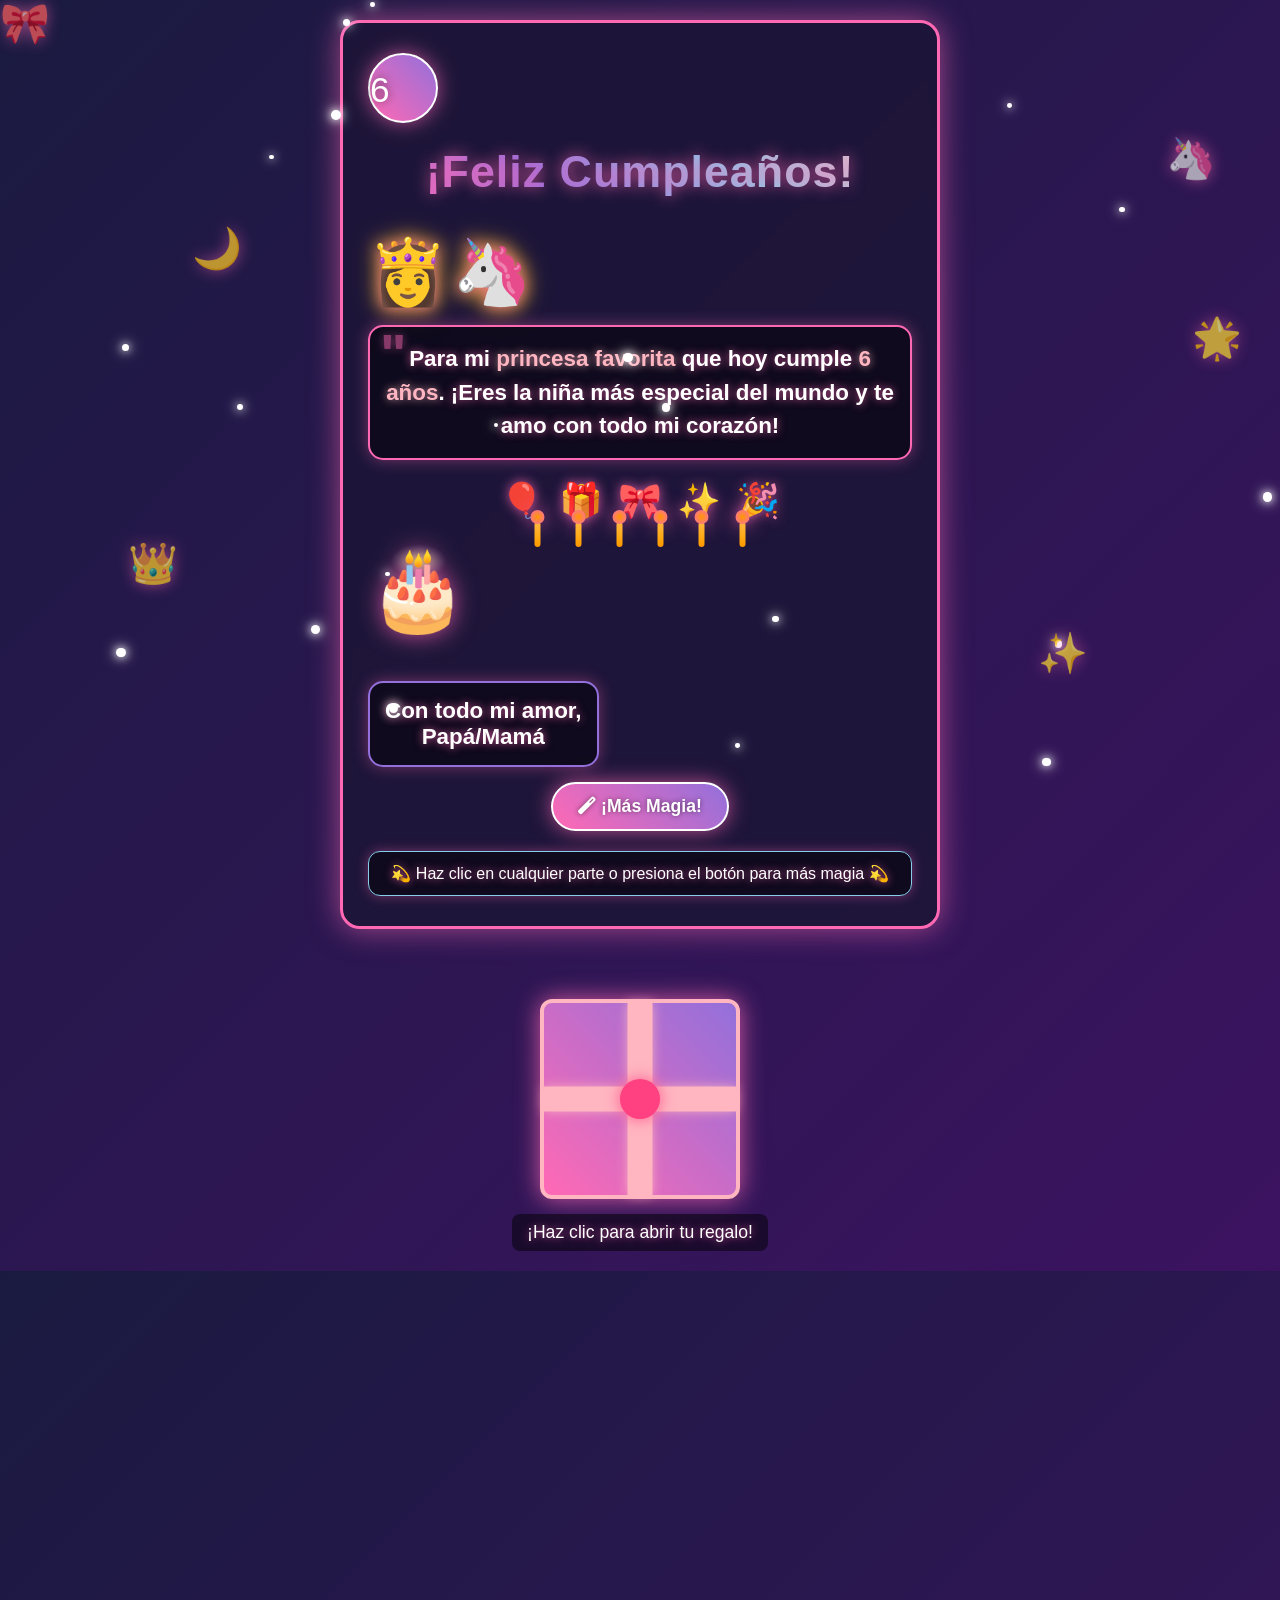
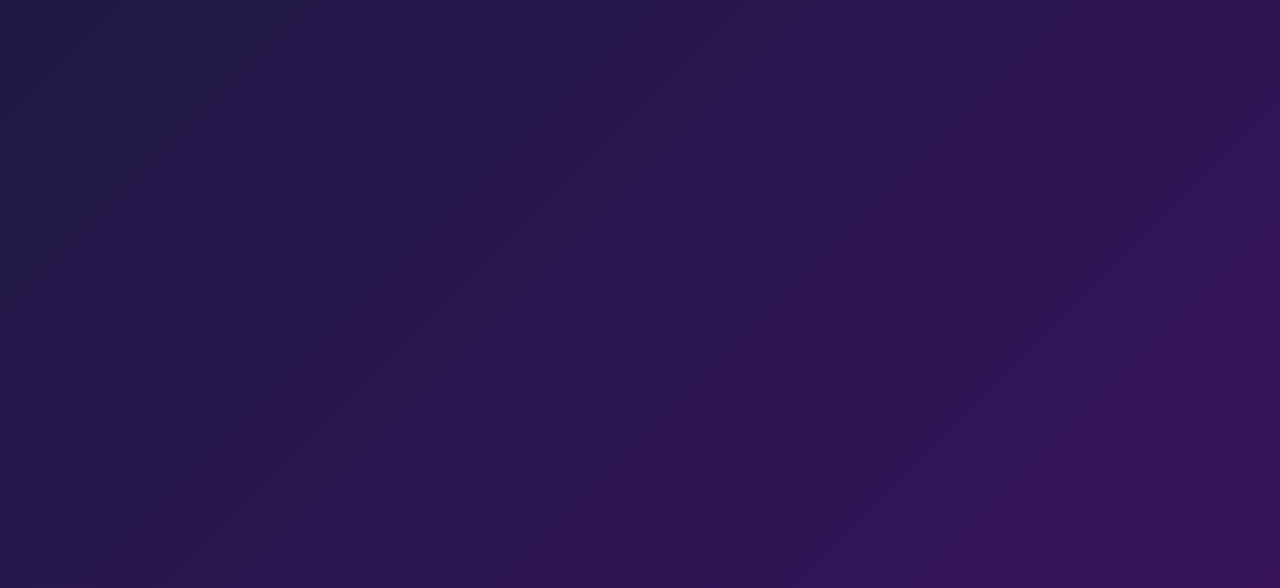
==== cumpleaños.html @ 16a11c1c "Add files via upload" ====
<!DOCTYPE html>
<html lang="es">
<head>
    <meta charset="UTF-8">
    <meta name="viewport" content="width=device-width, initial-scale=1.0">
    <title>¡Feliz 6to Cumpleaños Princesa!</title>
    <link rel="stylesheet" href="https://cdnjs.cloudflare.com/ajax/libs/font-awesome/6.4.0/css/all.min.css">
    <style>
        * {
            margin: 0;
            padding: 0;
            box-sizing: border-box;
        }
        
        html, body {
            font-family: 'Comic Sans MS', cursive, sans-serif;
            background: linear-gradient(135deg, #1a1a40 0%, #3c1361 100%);
            min-height: 100vh;
            overflow-x: hidden;
            color: white;
            scroll-behavior: smooth;
        }
        
        .container {
            max-width: 800px;
            width: 100%;
            margin: 0 auto;
            padding: 20px;
            display: flex;
            flex-direction: column;
            align-items: center;
            gap: 30px;
        }
        
        /* Fondo estrellado */
        .stars {
            position: fixed;
            top: 0;
            left: 0;
            width: 100%;
            height: 100%;
            z-index: -1;
        }
        
        .star {
            position: absolute;
            background-color: white;
            border-radius: 50%;
            animation: twinkle linear infinite;
        }
        
        @keyframes twinkle {
            0%, 100% { opacity: 0.2; }
            50% { opacity: 1; }
        }
        
        .magic-card {
            background: rgba(29, 22, 56, 0.9);
            border-radius: 20px;
            padding: 30px 25px;
            box-shadow: 0 0 30px rgba(255, 105, 180, 0.6);
            position: relative;
            overflow: hidden;
            border: 3px solid #ff69b4;
            animation: fadeIn 1.5s ease-out, glow 3s infinite alternate;
            backdrop-filter: blur(5px);
            width: 100%;
            max-width: 600px;
        }
        
        h1 {
            font-size: 2.8rem;
            margin-bottom: 15px;
            text-shadow: 0 0 15px rgba(255, 105, 180, 0.8);
            animation: bounce 2s infinite;
            background: linear-gradient(45deg, #ff69b4, #9370db, #87ceeb, #ffb6c1);
            -webkit-background-clip: text;
            -webkit-text-fill-color: transparent;
            font-weight: bold;
            letter-spacing: 1px;
            padding: 8px;
            background-color: rgba(0, 0, 0, 0.4);
            border-radius: 12px;
            text-align: center;
        }
        
        .age-badge {
            display: inline-block;
            background: linear-gradient(45deg, #ff69b4, #9370db);
            color: white;
            font-size: 2.2rem;
            width: 70px;
            height: 70px;
            border-radius: 50%;
            line-height: 70px;
            margin: 0 auto 15px;
            animation: pulse 2s infinite;
            box-shadow: 0 0 20px rgba(255, 105, 180, 0.7);
            border: 2px solid white;
            text-shadow: 0 0 8px rgba(0, 0, 0, 0.5);
        }
        
        .message {
            font-size: 1.4rem;
            color: white;
            margin-bottom: 20px;
            line-height: 1.5;
            background: rgba(0, 0, 0, 0.5);
            padding: 15px;
            border-radius: 15px;
            position: relative;
            box-shadow: 0 0 15px rgba(255, 105, 180, 0.4);
            text-shadow: 0 0 8px rgba(255, 105, 180, 0.8);
            border: 2px solid #ff69b4;
            font-weight: bold;
            text-align: center;
        }
        
        .message::before {
            content: '"';
            font-size: 3.5rem;
            color: #ff69b4;
            position: absolute;
            top: -15px;
            left: 10px;
            opacity: 0.5;
            text-shadow: 0 0 8px rgba(255, 105, 180, 0.8);
        }
        
        .highlight {
            color: #ffb6c1;
            font-weight: bold;
            text-shadow: 0 0 8px rgba(255, 182, 193, 0.8);
        }
        
        .character {
            font-size: 4rem;
            margin: 15px 0;
            animation: float 6s ease-in-out infinite;
            display: inline-block;
            text-shadow: 0 0 15px rgba(255, 105, 180, 0.8);
            filter: drop-shadow(0 0 10px rgba(255, 215, 0, 0.8));
        }
        
        .decorations {
            display: flex;
            justify-content: center;
            flex-wrap: wrap;
            gap: 15px;
            margin: 20px 0;
        }
        
        .decoration {
            font-size: 2.2rem;
            animation: wiggle 3s infinite;
            text-shadow: 0 0 12px rgba(255, 105, 180, 0.8);
        }
        
        .decoration:nth-child(1) { animation-delay: 0s; color: #ff69b4; }
        .decoration:nth-child(2) { animation-delay: 0.5s; color: #9370db; }
        .decoration:nth-child(3) { animation-delay: 1s; color: #87ceeb; }
        .decoration:nth-child(4) { animation-delay: 1.5s; color: #ffb6c1; }
        .decoration:nth-child(5) { animation-delay: 2s; color: #ff69b4; }
        
        .cake-container {
            position: relative;
            margin: 20px 0;
        }
        
        .cake {
            font-size: 5rem;
            animation: wiggle 3s infinite, glow 2s infinite alternate;
            filter: drop-shadow(0 0 12px rgba(255, 105, 180, 0.8));
        }
        
        .candles {
            position: absolute;
            top: -20px;
            left: 50%;
            transform: translateX(-50%);
            display: flex;
            gap: 35px;
        }
        
        .candle {
            width: 6px;
            height: 25px;
            background: linear-gradient(to bottom, #ffca28, #ff9800);
            border-radius: 3px;
            position: relative;
        }
        
        .candle::after {
            content: '';
            position: absolute;
            top: -12px;
            left: 50%;
            transform: translateX(-50%);
            width: 14px;
            height: 14px;
            background: radial-gradient(#ff9800, #ff69b4);
            border-radius: 50%;
            animation: flicker 1.5s infinite alternate;
            box-shadow: 0 0 20px #ff69b4;
        }
        
        .from {
            margin-top: 25px;
            font-size: 1.4rem;
            color: white;
            background: rgba(0, 0, 0, 0.5);
            padding: 15px;
            border-radius: 15px;
            display: inline-block;
            box-shadow: 0 0 15px rgba(255, 105, 180, 0.4);
            text-shadow: 0 0 8px rgba(255, 105, 180, 0.8);
            border: 2px solid #9370db;
            animation: fadeIn 2s ease-out;
            font-weight: bold;
            text-align: center;
        }
        
        .instructions {
            margin-top: 20px;
            padding: 12px;
            background: rgba(0, 0, 0, 0.5);
            border-radius: 12px;
            font-size: 1rem;
            color: white;
            box-shadow: 0 0 12px rgba(255, 105, 180, 0.4);
            text-shadow: 0 0 8px rgba(255, 105, 180, 0.8);
            border: 1px solid #87ceeb;
            text-align: center;
        }
        
        .magic-button {
            margin-top: 15px;
            padding: 12px 25px;
            background: linear-gradient(45deg, #ff69b4, #9370db);
            color: white;
            border: none;
            border-radius: 40px;
            font-size: 1.1rem;
            cursor: pointer;
            box-shadow: 0 0 20px rgba(255, 105, 180, 0.7);
            transition: all 0.3s ease;
            text-shadow: 0 0 5px rgba(0, 0, 0, 0.5);
            border: 2px solid white;
            font-weight: bold;
            display: block;
            margin-left: auto;
            margin-right: auto;
        }
        
        .magic-button:hover {
            transform: translateY(-5px) scale(1.05);
            box-shadow: 0 0 25px rgba(255, 105, 180, 0.9);
        }
        
        .floating-element {
            position: absolute;
            font-size: 2.5rem;
            z-index: 1;
            opacity: 0.7;
            animation: floatAround 20s linear infinite;
            text-shadow: 0 0 15px rgba(255, 105, 180, 0.8);
        }
        
        /* Caja de regalo */
        .gift-section {
            display: flex;
            flex-direction: column;
            align-items: center;
            margin-top: 20px;
            width: 100%;
            max-width: 600px;
        }
        
        .gift-container {
            margin-top: 20px;
            perspective: 1000px;
            width: 200px;
            height: 200px;
            position: relative;
            cursor: pointer;
        }
        
        .gift-box {
            width: 100%;
            height: 100%;
            position: relative;
            transform-style: preserve-3d;
            transition: transform 1.5s;
        }
        
        .gift-box.opened {
            transform: rotateY(180deg);
        }
        
        .gift {
            width: 100%;
            height: 100%;
            background: linear-gradient(45deg, #ff69b4, #9370db);
            border-radius: 12px;
            position: absolute;
            backface-visibility: hidden;
            display: flex;
            justify-content: center;
            align-items: center;
            box-shadow: 0 0 25px rgba(255, 105, 180, 0.8);
            border: 4px solid #ffb6c1;
        }
        
        .gift::before {
            content: '';
            position: absolute;
            width: 100%;
            height: 25px;
            background: #ffb6c1;
            top: 50%;
            transform: translateY(-50%);
            box-shadow: 0 0 12px rgba(255, 182, 193, 0.8);
        }
        
        .gift::after {
            content: '';
            position: absolute;
            width: 25px;
            height: 100%;
            background: #ffb6c1;
            left: 50%;
            transform: translateX(-50%);
            box-shadow: 0 0 12px rgba(255, 182, 193, 0.8);
        }
        
        .gift-bow {
            position: absolute;
            width: 40px;
            height: 40px;
            background: #ff4081;
            border-radius: 50%;
            z-index: 2;
            box-shadow: 0 0 15px rgba(255, 64, 129, 0.8);
        }
        
        .gift-message {
            width: 100%;
            height: 100%;
            position: absolute;
            backface-visibility: hidden;
            transform: rotateY(180deg);
            background: linear-gradient(45deg, #9370db, #87ceeb);
            border-radius: 12px;
            display: flex;
            justify-content: center;
            align-items: center;
            padding: 15px;
            text-align: center;
            font-size: 1.2rem;
            color: white;
            font-weight: bold;
            text-shadow: 0 0 8px rgba(0, 0, 0, 0.5);
            box-shadow: 0 0 25px rgba(135, 206, 235, 0.8);
            border: 4px solid #ffb6c1;
        }
        
        .gift-label {
            position: relative;
            margin-top: 15px;
            color: white;
            font-size: 1.1rem;
            text-shadow: 0 0 8px rgba(255, 105, 180, 0.8);
            background: rgba(0, 0, 0, 0.5);
            padding: 8px 15px;
            border-radius: 8px;
            animation: pulse 2s infinite;
            text-align: center;
        }
        
        /* Animaciones */
        @keyframes bounce {
            0%, 100% { transform: translateY(0); }
            50% { transform: translateY(-15px); }
        }
        
        @keyframes float {
            0%, 100% { transform: translateY(0) rotate(0deg); }
            50% { transform: translateY(-20px) rotate(5deg); }
        }
        
        @keyframes wiggle {
            0%, 100% { transform: rotate(0deg); }
            25% { transform: rotate(8deg); }
            75% { transform: rotate(-8deg); }
        }
        
        @keyframes fadeIn {
            from { opacity: 0; transform: translateY(20px); }
            to { opacity: 1; transform: translateY(0); }
        }
        
        @keyframes glow {
            from { box-shadow: 0 0 15px rgba(255, 105, 180, 0.6); }
            to { box-shadow: 0 0 35px rgba(255, 105, 180, 0.9), 0 0 60px rgba(255, 215, 0, 0.7); }
        }
        
        @keyframes pulse {
            0%, 100% { transform: scale(1); }
            50% { transform: scale(1.1); }
        }
        
        @keyframes flicker {
            0%, 100% { opacity: 1; height: 14px; width: 14px; }
            50% { opacity: 0.8; height: 12px; width: 12px; }
        }
        
        @keyframes floatAround {
            0% { transform: translate(0, 0) rotate(0deg); }
            25% { transform: translate(70px, -30px) rotate(90deg); }
            50% { transform: translate(140px, 30px) rotate(180deg); }
            75% { transform: translate(70px, 100px) rotate(270deg); }
            100% { transform: translate(0, 0) rotate(360deg); }
        }
        
        .confetti {
            position: absolute;
            width: 12px;
            height: 12px;
            background-color: #ff69b4;
            animation: fall linear forwards;
            z-index: 10;
            border-radius: 50%;
        }
        
        @keyframes fall {
            to { 
                transform: translateY(100vh) rotate(720deg); 
                opacity: 0;
            }
        }
        
        .sparkle {
            position: absolute;
            width: 8px;
            height: 8px;
            background: white;
            border-radius: 50%;
            animation: sparkleAnim 1.5s infinite;
            box-shadow: 0 0 8px white, 0 0 15px white;
        }
        
        @keyframes sparkleAnim {
            0%, 100% { opacity: 0; transform: scale(0); }
            50% { opacity: 1; transform: scale(1.5); }
        }
        
        /* Elementos flotantes posicionados para no interferir */
        .floating-element:nth-child(1) { top: 5%; left: 5%; }
        .floating-element:nth-child(2) { top: 15%; right: 5%; animation-delay: 2s; }
        .floating-element:nth-child(3) { top: 60%; left: 10%; animation-delay: 5s; }
        .floating-element:nth-child(4) { top: 35%; right: 3%; animation-delay: 7s; }
        .floating-element:nth-child(5) { top: 70%; right: 15%; animation-delay: 10s; }
        .floating-element:nth-child(6) { top: 25%; left: 15%; animation-delay: 12s; }
        
        @media (max-width: 700px) {
            h1 { font-size: 2.2rem; }
            .message { font-size: 1.2rem; }
            .character { font-size: 3.5rem; }
            .cake { font-size: 4.5rem; }
            .decoration { font-size: 2rem; }
            .age-badge { font-size: 2rem; width: 60px; height: 60px; line-height: 60px; }
            .gift-container { width: 150px; height: 150px; }
            .from { font-size: 1.2rem; }
            .floating-element { font-size: 2rem; }
        }
    </style>
</head>
<body>
    <div class="stars" id="stars"></div>
    
    <div class="floating-element">🦄</div>
    <div class="floating-element">👑</div>
    <div class="floating-element">🌟</div>
    <div class="floating-element">✨</div>
    <div class="floating-element">🌙</div>
    <div class="floating-element">🎀</div>
    
    <div class="container">
        <div class="magic-card">
            <div class="age-badge">6</div>
            
            <h1>¡Feliz Cumpleaños!</h1>
            
            <div class="character">👸</div>
            <div class="character">🦄</div>
            
            <div class="message">
                Para mi <span class="highlight">princesa favorita</span> que hoy cumple <span class="highlight">6 años</span>. 
                ¡Eres la niña más especial del mundo y te amo con todo mi corazón!
            </div>
            
            <div class="decorations">
                <div class="decoration">🎈</div>
                <div class="decoration">🎁</div>
                <div class="decoration">🎀</div>
                <div class="decoration">✨</div>
                <div class="decoration">🎉</div>
            </div>
            
            <div class="cake-container">
                <div class="candles">
                    <div class="candle"></div>
                    <div class="candle"></div>
                    <div class="candle"></div>
                    <div class="candle"></div>
                    <div class="candle"></div>
                    <div class="candle"></div>
                </div>
                <div class="cake">🎂</div>
            </div>
            
            <div class="from">Con todo mi amor,<br>Papá/Mamá</div>
            
            <button class="magic-button" onclick="createMagic()">
                <i class="fas fa-magic"></i> ¡Más Magia!
            </button>
            
            <div class="instructions">
                💫 Haz clic en cualquier parte o presiona el botón para más magia 💫
            </div>
        </div>

        <div class="gift-section">
            <div class="gift-container" onclick="openGift()">
                <div class="gift-box" id="giftBox">
                    <div class="gift">
                        <div class="gift-bow"></div>
                    </div>
                    <div class="gift-message">
                        ¡Eres la princesa más especial del mundo! Te amo ❤️
                    </div>
                </div>
            </div>
            <div class="gift-label">¡Haz clic para abrir tu regalo!</div>
        </div>
    </div>

    <script>
        // Crear estrellas de fondo
        function createStars() {
            const starsContainer = document.getElementById('stars');
            const starsCount = 150;
            
            for (let i = 0; i < starsCount; i++) {
                const star = document.createElement('div');
                star.className = 'star';
                
                // Tamaño aleatorio
                const size = Math.random() * 2 + 1;
                star.style.width = size + 'px';
                star.style.height = size + 'px';
                
                // Posición aleatoria
                star.style.left = Math.random() * 100 + 'vw';
                star.style.top = Math.random() * 100 + 'vh';
                
                // Duración aleatoria
                star.style.animationDuration = Math.random() * 4 + 2 + 's';
                star.style.animationDelay = Math.random() * 4 + 's';
                
                starsContainer.appendChild(star);
            }
        }
        
        // Crear efecto de confeti
        function createConfetti() {
            const colors = ['#ff69b4', '#9370db', '#87ceeb', '#ffb6c1', '#ff69b4'];
            
            for (let i = 0; i < 40; i++) {
                const confetti = document.createElement('div');
                confetti.className = 'confetti';
                
                // Posición aleatoria
                confetti.style.left = Math.random() * 100 + 'vw';
                
                // Color aleatorio
                confetti.style.backgroundColor = colors[Math.floor(Math.random() * colors.length)];
                
                // Tamaño aleatorio
                const size = Math.random() * 10 + 8;
                confetti.style.width = size + 'px';
                confetti.style.height = size + 'px';
                
                // Forma aleatoria
                if (Math.random() > 0.7) {
                    confetti.style.borderRadius = '50%';
                } else if (Math.random() > 0.5) {
                    confetti.style.borderRadius = '0';
                } else {
                    confetti.style.transform = 'rotate(45deg)';
                    confetti.style.borderRadius = '4px';
                }
                
                // Duración aleatoria
                confetti.style.animationDuration = Math.random() * 3 + 2 + 's';
                
                // Opacidad aleatoria
                confetti.style.opacity = Math.random() * 0.8 + 0.2;
                
                document.body.appendChild(confetti);
                
                // Eliminar el confeti después de que termine la animación
                setTimeout(() => {
                    if (confetti.parentNode) {
                        confetti.remove();
                    }
                }, 5000);
            }
        }
        
        // Crear efecto de destellos
        function createSparkles() {
            for (let i = 0; i < 20; i++) {
                const sparkle = document.createElement('div');
                sparkle.className = 'sparkle';
                
                // Posición aleatoria
                sparkle.style.left = Math.random() * 100 + 'vw';
                sparkle.style.top = Math.random() * 100 + 'vh';
                
                // Tamaño aleatorio
                const size = Math.random() * 6 + 4;
                sparkle.style.width = size + 'px';
                sparkle.style.height = size + 'px';
                
                // Duración aleatoria
                sparkle.style.animationDuration = Math.random() * 1 + 0.5 + 's';
                sparkle.style.animationDelay = Math.random() * 1 + 's';
                
                document.body.appendChild(sparkle);
                
                // Eliminar el destello después de que termine la animación
                setTimeout(() => {
                    if (sparkle.parentNode) {
                        sparkle.remove();
                    }
                }, 3000);
            }
        }
        
        // Crear magia (confeti + destellos)
        function createMagic() {
            createConfetti();
            createSparkles();
            
            // Efecto de sonido (opcional)
            try {
                const audio = new Audio('[data-uri]');
                audio.volume = 0.2;
                audio.play().catch(e => console.log("Audio play failed:", e));
            } catch (e) {
                console.log("Audio error:", e);
            }
        }
        
        // Abrir regalo
        function openGift() {
            const giftBox = document.getElementById('giftBox');
            giftBox.classList.add('opened');
            
            // Crear efectos especiales al abrir el regalo
            createConfetti();
            createSparkles();
            
            // Ocultar la etiqueta después de abrir
            document.querySelector('.gift-label').style.display = 'none';
        }
        
        // Inicializar
        window.onload = function() {
            createStars();
            
            // Crear confeti inicial
            setTimeout(() => {
                createConfetti();
                createSparkles();
            }, 500);
            
            // Ajustar el tamaño de la ventana para asegurar que todo el contenido sea visible
            window.scrollTo(0, 0);
        }
        
        // Efecto al hacer clic en cualquier parte
        document.body.addEventListener('click', function() {
            createMagic();
        });
        
        // Efecto al presionar cualquier tecla
        document.addEventListener('keydown', function() {
            createMagic();
        });

        // Asegurar que la página se muestre correctamente en diferentes dispositivos
        window.addEventListener('resize', function() {
            window.scrollTo(0, 0);
        });
    </script>
</body>
</html>
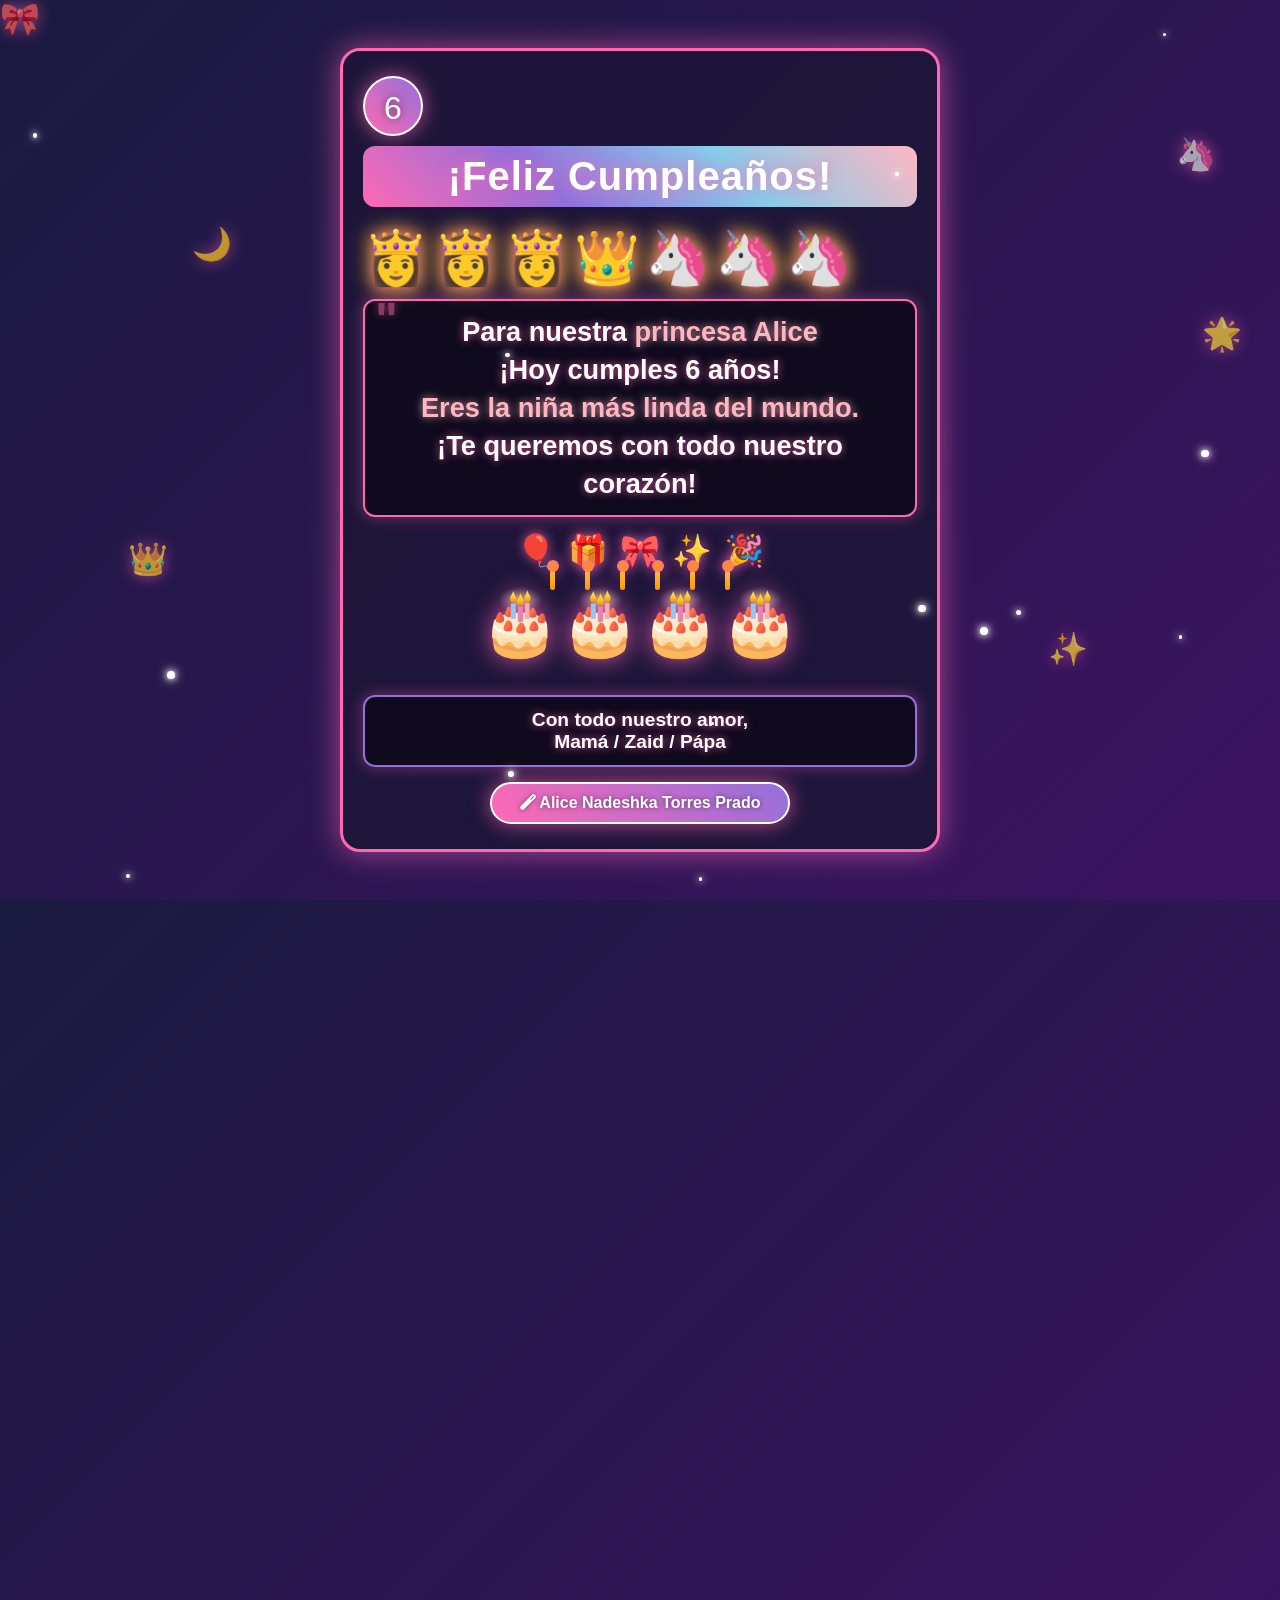
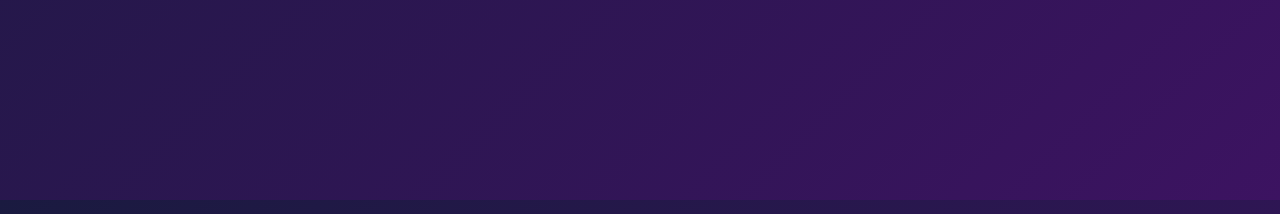
==== commit 5110c639: "Add files via upload" ====
--- a/cumpleaños.html
+++ b/cumpleaños.html
@@ -17,6 +17,7 @@
             background: linear-gradient(135deg, #1a1a40 0%, #3c1361 100%);
             min-height: 100vh;
             overflow-x: hidden;
+            overflow: hidden;
             color: white;
             scroll-behavior: smooth;
         }
@@ -29,7 +30,8 @@
             display: flex;
             flex-direction: column;
             align-items: center;
-            gap: 30px;
+            justify-content: center;
+            min-height: 100vh;
         }
         
         /* Fondo estrellado */
@@ -57,7 +59,7 @@
         .magic-card {
             background: rgba(29, 22, 56, 0.9);
             border-radius: 20px;
-            padding: 30px 25px;
+            padding: 25px 20px;
             box-shadow: 0 0 30px rgba(255, 105, 180, 0.6);
             position: relative;
             overflow: hidden;
@@ -66,16 +68,15 @@
             backdrop-filter: blur(5px);
             width: 100%;
             max-width: 600px;
+            margin: 20px 0;
         }
         
         h1 {
-            font-size: 2.8rem;
-            margin-bottom: 15px;
+            font-size: 2.5rem;
+            margin-bottom: 10px;
             text-shadow: 0 0 15px rgba(255, 105, 180, 0.8);
             animation: bounce 2s infinite;
             background: linear-gradient(45deg, #ff69b4, #9370db, #87ceeb, #ffb6c1);
-            -webkit-background-clip: text;
-            -webkit-text-fill-color: transparent;
             font-weight: bold;
             letter-spacing: 1px;
             padding: 8px;
@@ -88,12 +89,13 @@
             display: inline-block;
             background: linear-gradient(45deg, #ff69b4, #9370db);
             color: white;
-            font-size: 2.2rem;
-            width: 70px;
-            height: 70px;
+            text-align:center;
+            font-size: 2rem;
+            width: 60px;
+            height: 60px;
             border-radius: 50%;
-            line-height: 70px;
-            margin: 0 auto 15px;
+            line-height: 60px;
+            margin: 0 auto 10px;
             animation: pulse 2s infinite;
             box-shadow: 0 0 20px rgba(255, 105, 180, 0.7);
             border: 2px solid white;
@@ -101,13 +103,13 @@
         }
         
         .message {
-            font-size: 1.4rem;
+            font-size: 1.7rem;
             color: white;
-            margin-bottom: 20px;
-            line-height: 1.5;
+            margin-bottom: 15px;
+            line-height: 1.4;
             background: rgba(0, 0, 0, 0.5);
-            padding: 15px;
-            border-radius: 15px;
+            padding: 12px;
+            border-radius: 12px;
             position: relative;
             box-shadow: 0 0 15px rgba(255, 105, 180, 0.4);
             text-shadow: 0 0 8px rgba(255, 105, 180, 0.8);
@@ -118,7 +120,7 @@
         
         .message::before {
             content: '"';
-            font-size: 3.5rem;
+            font-size: 3rem;
             color: #ff69b4;
             position: absolute;
             top: -15px;
@@ -134,8 +136,8 @@
         }
         
         .character {
-            font-size: 4rem;
-            margin: 15px 0;
+            font-size: 3.3rem;
+            margin: 10px 0;
             animation: float 6s ease-in-out infinite;
             display: inline-block;
             text-shadow: 0 0 15px rgba(255, 105, 180, 0.8);
@@ -146,12 +148,12 @@
             display: flex;
             justify-content: center;
             flex-wrap: wrap;
-            gap: 15px;
-            margin: 20px 0;
+            gap: 12px;
+            margin: 15px 0;
         }
         
         .decoration {
-            font-size: 2.2rem;
+            font-size: 2rem;
             animation: wiggle 3s infinite;
             text-shadow: 0 0 12px rgba(255, 105, 180, 0.8);
         }
@@ -164,27 +166,29 @@
         
         .cake-container {
             position: relative;
-            margin: 20px 0;
+            margin: 15px 0;
         }
         
         .cake {
-            font-size: 5rem;
+            font-size: 4rem;
             animation: wiggle 3s infinite, glow 2s infinite alternate;
             filter: drop-shadow(0 0 12px rgba(255, 105, 180, 0.8));
+            display: flex;
+            justify-content: center;
         }
         
         .candles {
             position: absolute;
-            top: -20px;
+            top: -15px;
             left: 50%;
             transform: translateX(-50%);
             display: flex;
-            gap: 35px;
+            gap: 30px;
         }
         
         .candle {
-            width: 6px;
-            height: 25px;
+            width: 5px;
+            height: 20px;
             background: linear-gradient(to bottom, #ffca28, #ff9800);
             border-radius: 3px;
             position: relative;
@@ -193,24 +197,24 @@
         .candle::after {
             content: '';
             position: absolute;
-            top: -12px;
+            top: -10px;
             left: 50%;
             transform: translateX(-50%);
-            width: 14px;
-            height: 14px;
+            width: 12px;
+            height: 12px;
             background: radial-gradient(#ff9800, #ff69b4);
             border-radius: 50%;
             animation: flicker 1.5s infinite alternate;
-            box-shadow: 0 0 20px #ff69b4;
+            box-shadow: 0 0 15px #ff69b4;
         }
         
         .from {
-            margin-top: 25px;
-            font-size: 1.4rem;
+            margin-top: 20px;
+            font-size: 1.2rem;
             color: white;
             background: rgba(0, 0, 0, 0.5);
-            padding: 15px;
-            border-radius: 15px;
+            padding: 12px;
+            border-radius: 12px;
             display: inline-block;
             box-shadow: 0 0 15px rgba(255, 105, 180, 0.4);
             text-shadow: 0 0 8px rgba(255, 105, 180, 0.8);
@@ -218,29 +222,17 @@
             animation: fadeIn 2s ease-out;
             font-weight: bold;
             text-align: center;
-        }
-        
-        .instructions {
-            margin-top: 20px;
-            padding: 12px;
-            background: rgba(0, 0, 0, 0.5);
-            border-radius: 12px;
-            font-size: 1rem;
-            color: white;
-            box-shadow: 0 0 12px rgba(255, 105, 180, 0.4);
-            text-shadow: 0 0 8px rgba(255, 105, 180, 0.8);
-            border: 1px solid #87ceeb;
-            text-align: center;
+            width: 100%;
         }
         
         .magic-button {
             margin-top: 15px;
-            padding: 12px 25px;
+            padding: 10px 20px;
             background: linear-gradient(45deg, #ff69b4, #9370db);
             color: white;
             border: none;
-            border-radius: 40px;
-            font-size: 1.1rem;
+            border-radius: 35px;
+            font-size: 1rem;
             cursor: pointer;
             box-shadow: 0 0 20px rgba(255, 105, 180, 0.7);
             transition: all 0.3s ease;
@@ -250,6 +242,8 @@
             display: block;
             margin-left: auto;
             margin-right: auto;
+            width: 100%;
+            max-width: 300px;
         }
         
         .magic-button:hover {
@@ -259,139 +253,41 @@
         
         .floating-element {
             position: absolute;
-            font-size: 2.5rem;
+            font-size: 2rem;
             z-index: 1;
             opacity: 0.7;
             animation: floatAround 20s linear infinite;
             text-shadow: 0 0 15px rgba(255, 105, 180, 0.8);
         }
         
-        /* Caja de regalo */
-        .gift-section {
-            display: flex;
-            flex-direction: column;
-            align-items: center;
-            margin-top: 20px;
-            width: 100%;
-            max-width: 600px;
-        }
-        
-        .gift-container {
-            margin-top: 20px;
-            perspective: 1000px;
-            width: 200px;
-            height: 200px;
-            position: relative;
-            cursor: pointer;
-        }
-        
-        .gift-box {
-            width: 100%;
-            height: 100%;
-            position: relative;
-            transform-style: preserve-3d;
-            transition: transform 1.5s;
-        }
-        
-        .gift-box.opened {
-            transform: rotateY(180deg);
-        }
-        
-        .gift {
-            width: 100%;
-            height: 100%;
-            background: linear-gradient(45deg, #ff69b4, #9370db);
-            border-radius: 12px;
-            position: absolute;
-            backface-visibility: hidden;
-            display: flex;
-            justify-content: center;
-            align-items: center;
-            box-shadow: 0 0 25px rgba(255, 105, 180, 0.8);
-            border: 4px solid #ffb6c1;
-        }
-        
-        .gift::before {
-            content: '';
-            position: absolute;
-            width: 100%;
-            height: 25px;
-            background: #ffb6c1;
-            top: 50%;
-            transform: translateY(-50%);
-            box-shadow: 0 0 12px rgba(255, 182, 193, 0.8);
-        }
-        
-        .gift::after {
-            content: '';
-            position: absolute;
-            width: 25px;
-            height: 100%;
-            background: #ffb6c1;
-            left: 50%;
-            transform: translateX(-50%);
-            box-shadow: 0 0 12px rgba(255, 182, 193, 0.8);
-        }
-        
-        .gift-bow {
-            position: absolute;
-            width: 40px;
-            height: 40px;
-            background: #ff4081;
-            border-radius: 50%;
-            z-index: 2;
-            box-shadow: 0 0 15px rgba(255, 64, 129, 0.8);
-        }
-        
-        .gift-message {
-            width: 100%;
-            height: 100%;
-            position: absolute;
-            backface-visibility: hidden;
-            transform: rotateY(180deg);
-            background: linear-gradient(45deg, #9370db, #87ceeb);
-            border-radius: 12px;
-            display: flex;
-            justify-content: center;
-            align-items: center;
-            padding: 15px;
-            text-align: center;
-            font-size: 1.2rem;
-            color: white;
-            font-weight: bold;
-            text-shadow: 0 0 8px rgba(0, 0, 0, 0.5);
-            box-shadow: 0 0 25px rgba(135, 206, 235, 0.8);
-            border: 4px solid #ffb6c1;
-        }
-        
-        .gift-label {
-            position: relative;
-            margin-top: 15px;
-            color: white;
-            font-size: 1.1rem;
-            text-shadow: 0 0 8px rgba(255, 105, 180, 0.8);
-            background: rgba(0, 0, 0, 0.5);
-            padding: 8px 15px;
-            border-radius: 8px;
-            animation: pulse 2s infinite;
-            text-align: center;
+        /* Estado del botón mágico */
+        .magic-button.active {
+            background: linear-gradient(45deg, #ff0000, #ffff00, #00ff00, #00ffff, #0000ff, #ff00ff, #ff0000);
+            background-size: 400% 400%;
+            animation: gradientBG 3s ease infinite;
+        }
+        
+        @keyframes gradientBG {
+            0% { background-position: 0% 50%; }
+            50% { background-position: 100% 50%; }
+            100% { background-position: 0% 50%; }
         }
         
         /* Animaciones */
         @keyframes bounce {
             0%, 100% { transform: translateY(0); }
-            50% { transform: translateY(-15px); }
+            50% { transform: translateY(-10px); }
         }
         
         @keyframes float {
             0%, 100% { transform: translateY(0) rotate(0deg); }
-            50% { transform: translateY(-20px) rotate(5deg); }
+            50% { transform: translateY(-15px) rotate(5deg); }
         }
         
         @keyframes wiggle {
             0%, 100% { transform: rotate(0deg); }
-            25% { transform: rotate(8deg); }
-            75% { transform: rotate(-8deg); }
+            25% { transform: rotate(5deg); }
+            75% { transform: rotate(-5deg); }
         }
         
         @keyframes fadeIn {
@@ -401,31 +297,31 @@
         
         @keyframes glow {
             from { box-shadow: 0 0 15px rgba(255, 105, 180, 0.6); }
-            to { box-shadow: 0 0 35px rgba(255, 105, 180, 0.9), 0 0 60px rgba(255, 215, 0, 0.7); }
+            to { box-shadow: 0 0 30px rgba(255, 105, 180, 0.9), 0 0 50px rgba(255, 215, 0, 0.7); }
         }
         
         @keyframes pulse {
             0%, 100% { transform: scale(1); }
-            50% { transform: scale(1.1); }
+            50% { transform: scale(1.05); }
         }
         
         @keyframes flicker {
-            0%, 100% { opacity: 1; height: 14px; width: 14px; }
-            50% { opacity: 0.8; height: 12px; width: 12px; }
+            0%, 100% { opacity: 1; height: 12px; width: 12px; }
+            50% { opacity: 0.8; height: 10px; width: 10px; }
         }
         
         @keyframes floatAround {
             0% { transform: translate(0, 0) rotate(0deg); }
-            25% { transform: translate(70px, -30px) rotate(90deg); }
-            50% { transform: translate(140px, 30px) rotate(180deg); }
-            75% { transform: translate(70px, 100px) rotate(270deg); }
+            25% { transform: translate(50px, -20px) rotate(90deg); }
+            50% { transform: translate(100px, 20px) rotate(180deg); }
+            75% { transform: translate(50px, 80px) rotate(270deg); }
             100% { transform: translate(0, 0) rotate(360deg); }
         }
         
         .confetti {
             position: absolute;
-            width: 12px;
-            height: 12px;
+            width: 10px;
+            height: 10px;
             background-color: #ff69b4;
             animation: fall linear forwards;
             z-index: 10;
@@ -441,12 +337,12 @@
         
         .sparkle {
             position: absolute;
-            width: 8px;
-            height: 8px;
+            width: 6px;
+            height: 6px;
             background: white;
             border-radius: 50%;
             animation: sparkleAnim 1.5s infinite;
-            box-shadow: 0 0 8px white, 0 0 15px white;
+            box-shadow: 0 0 6px white, 0 0 12px white;
         }
         
         @keyframes sparkleAnim {
@@ -463,15 +359,27 @@
         .floating-element:nth-child(6) { top: 25%; left: 15%; animation-delay: 12s; }
         
         @media (max-width: 700px) {
-            h1 { font-size: 2.2rem; }
-            .message { font-size: 1.2rem; }
-            .character { font-size: 3.5rem; }
-            .cake { font-size: 4.5rem; }
-            .decoration { font-size: 2rem; }
-            .age-badge { font-size: 2rem; width: 60px; height: 60px; line-height: 60px; }
-            .gift-container { width: 150px; height: 150px; }
-            .from { font-size: 1.2rem; }
-            .floating-element { font-size: 2rem; }
+            h1 { font-size: 2rem; }
+            .message { font-size: 1.1rem; }
+            .character { font-size: 3rem; }
+            .cake { font-size: 3.5rem; }
+            .decoration { font-size: 1.8rem; }
+            .age-badge { font-size: 1.8rem; width: 50px; height: 50px; line-height: 50px; }
+            .from { font-size: 1.1rem; }
+            .floating-element { font-size: 1.8rem; }
+            .magic-card { padding: 20px 15px; }
+        }
+
+        @media (max-height: 800px) {
+            .magic-card { padding: 20px 15px; }
+            h1 { font-size: 2rem; margin-bottom: 8px; }
+            .message { font-size: 1.1rem; margin-bottom: 12px; padding: 10px; }
+            .character { font-size: 3rem; margin: 8px 0; }
+            .decorations { margin: 12px 0; gap: 10px; }
+            .cake-container { margin: 12px 0; }
+            .cake { font-size: 3.5rem; }
+            .from { margin-top: 15px; padding: 10px; font-size: 1.1rem; }
+            .magic-button { margin-top: 12px; padding: 8px 16px; font-size: 0.9rem; }
         }
     </style>
 </head>
@@ -492,11 +400,18 @@
             <h1>¡Feliz Cumpleaños!</h1>
             
             <div class="character">👸</div>
+            <div class="character">👸</div>
+            <div class="character">👸</div>
+            <div class="character">👑</div>
             <div class="character">🦄</div>
+            <div class="character">🦄</div>
+            <div class="character">🦄</div>
             
             <div class="message">
-                Para mi <span class="highlight">princesa favorita</span> que hoy cumple <span class="highlight">6 años</span>. 
-                ¡Eres la niña más especial del mundo y te amo con todo mi corazón!
+                Para nuestra <span class="highlight">princesa Alice</span> <br>
+                <span>¡Hoy cumples 6 años!</span> <br>
+                <span class="highlight">Eres la niña más linda del mundo.</span><br>
+                ¡Te queremos con todo nuestro corazón!
             </div>
             
             <div class="decorations">
@@ -516,40 +431,28 @@
                     <div class="candle"></div>
                     <div class="candle"></div>
                 </div>
-                <div class="cake">🎂</div>
+                <div class="cake">🎂🎂🎂🎂</div>
             </div>
             
-            <div class="from">Con todo mi amor,<br>Papá/Mamá</div>
-            
-            <button class="magic-button" onclick="createMagic()">
-                <i class="fas fa-magic"></i> ¡Más Magia!
+            <div class="from">Con todo nuestro amor,<br>Mamá / Zaid / Pápa</div>
+            
+            <button class="magic-button" id="magicButton">
+                <i class="fas fa-magic"></i> <span id="buttonText">Alice Nadeshka Torres Prado</span>
             </button>
-            
-            <div class="instructions">
-                💫 Haz clic en cualquier parte o presiona el botón para más magia 💫
-            </div>
-        </div>
-
-        <div class="gift-section">
-            <div class="gift-container" onclick="openGift()">
-                <div class="gift-box" id="giftBox">
-                    <div class="gift">
-                        <div class="gift-bow"></div>
-                    </div>
-                    <div class="gift-message">
-                        ¡Eres la princesa más especial del mundo! Te amo ❤️
-                    </div>
-                </div>
-            </div>
-            <div class="gift-label">¡Haz clic para abrir tu regalo!</div>
         </div>
     </div>
 
     <script>
+        // Variables para controlar la magia automática
+        let magicInterval;
+        let isMagicActive = false;
+        const magicButton = document.getElementById('magicButton');
+        const buttonText = document.getElementById('buttonText');
+        
         // Crear estrellas de fondo
         function createStars() {
             const starsContainer = document.getElementById('stars');
-            const starsCount = 150;
+            const starsCount = 120;
             
             for (let i = 0; i < starsCount; i++) {
                 const star = document.createElement('div');
@@ -576,7 +479,7 @@
         function createConfetti() {
             const colors = ['#ff69b4', '#9370db', '#87ceeb', '#ffb6c1', '#ff69b4'];
             
-            for (let i = 0; i < 40; i++) {
+            for (let i = 0; i < 30; i++) {
                 const confetti = document.createElement('div');
                 confetti.className = 'confetti';
                 
@@ -587,7 +490,7 @@
                 confetti.style.backgroundColor = colors[Math.floor(Math.random() * colors.length)];
                 
                 // Tamaño aleatorio
-                const size = Math.random() * 10 + 8;
+                const size = Math.random() * 8 + 6;
                 confetti.style.width = size + 'px';
                 confetti.style.height = size + 'px';
                 
@@ -598,7 +501,7 @@
                     confetti.style.borderRadius = '0';
                 } else {
                     confetti.style.transform = 'rotate(45deg)';
-                    confetti.style.borderRadius = '4px';
+                    confetti.style.borderRadius = '3px';
                 }
                 
                 // Duración aleatoria
@@ -620,7 +523,7 @@
         
         // Crear efecto de destellos
         function createSparkles() {
-            for (let i = 0; i < 20; i++) {
+            for (let i = 0; i < 15; i++) {
                 const sparkle = document.createElement('div');
                 sparkle.className = 'sparkle';
                 
@@ -629,7 +532,7 @@
                 sparkle.style.top = Math.random() * 100 + 'vh';
                 
                 // Tamaño aleatorio
-                const size = Math.random() * 6 + 4;
+                const size = Math.random() * 5 + 3;
                 sparkle.style.width = size + 'px';
                 sparkle.style.height = size + 'px';
                 
@@ -648,46 +551,100 @@
             }
         }
         
+         // Inicializar la música
+        function initMusic() {
+            // Reemplaza esta URL con la de tu canción preferida de internet
+            const musicURL = 'https://cdn.pixabay.com/audio/2025/06/21/audio_3670645bb2.mp3';
+            
+            backgroundMusic = new Audio(musicURL);
+            backgroundMusic.volume = 0.4;
+            backgroundMusic.loop = true;
+            
+            console.log("Música inicializada correctamente");
+            
+            // Intentar reproducir automáticamente al cargar la página
+            startBackgroundMusic();
+        }
+        
+        // Función para iniciar la música de fondo
+        function startBackgroundMusic() {
+            if (backgroundMusic) {
+                // Crear una promesa para reproducir la música
+                const playPromise = backgroundMusic.play();
+                
+                if (playPromise !== undefined) {
+                    playPromise
+                        .then(() => {
+                            console.log("Música reproduciéndose automáticamente");
+                        })
+                        .catch(error => {
+                            console.log("Reproducción automática prevenida:", error);
+                        });
+                }
+            }
+        }
+
+        // Reproducir música
+        function playMusic() {
+            if (backgroundMusic) {
+                backgroundMusic.play().catch(e => {
+                    console.log("Error al reproducir música:", e);
+                });
+            }
+        }
+
         // Crear magia (confeti + destellos)
         function createMagic() {
             createConfetti();
             createSparkles();
-            
-            // Efecto de sonido (opcional)
-            try {
-                const audio = new Audio('[data-uri]');
-                audio.volume = 0.2;
-                audio.play().catch(e => console.log("Audio play failed:", e));
-            } catch (e) {
-                console.log("Audio error:", e);
+        }
+        
+        // Función para iniciar la magia automática
+        function startAutoMagic() {
+            if (isMagicActive) return;
+            
+            isMagicActive = true;
+            magicButton.classList.add('active');
+            buttonText.textContent = 'Alice Nadeshka Torres Prado';
+            
+            // Crear magia inmediatamente
+            createMagic();
+            
+            // Programar magia cada 5 segundos
+            magicInterval = setInterval(() => {
+                createMagic();
+            }, 5000);
+        }
+        
+        // Función para detener la magia automática
+        function stopAutoMagic() {
+            isMagicActive = false;
+            magicButton.classList.remove('active');
+            buttonText.textContent = 'Alice Nadeshka Torres Prado';
+            clearInterval(magicInterval);
+        }
+        
+        // Alternar magia automática al hacer clic en el botón
+        magicButton.addEventListener('click', function() {
+            if (isMagicActive) {
+                stopAutoMagic();
+            } else {
+                startAutoMagic();
             }
-        }
-        
-        // Abrir regalo
-        function openGift() {
-            const giftBox = document.getElementById('giftBox');
-            giftBox.classList.add('opened');
-            
-            // Crear efectos especiales al abrir el regalo
-            createConfetti();
-            createSparkles();
-            
-            // Ocultar la etiqueta después de abrir
-            document.querySelector('.gift-label').style.display = 'none';
-        }
+        });
         
         // Inicializar
         window.onload = function() {
             createStars();
-            
+            initMusic(); // Inicializar la música
             // Crear confeti inicial
             setTimeout(() => {
                 createConfetti();
                 createSparkles();
             }, 500);
             
-            // Ajustar el tamaño de la ventana para asegurar que todo el contenido sea visible
-            window.scrollTo(0, 0);
+            // Iniciar magia automática después de 3 segundos
+            setTimeout(startAutoMagic, 3000);
         }
         
         // Efecto al hacer clic en cualquier parte
@@ -699,11 +656,6 @@
         document.addEventListener('keydown', function() {
             createMagic();
         });
-
-        // Asegurar que la página se muestre correctamente en diferentes dispositivos
-        window.addEventListener('resize', function() {
-            window.scrollTo(0, 0);
-        });
     </script>
 </body>
 </html>
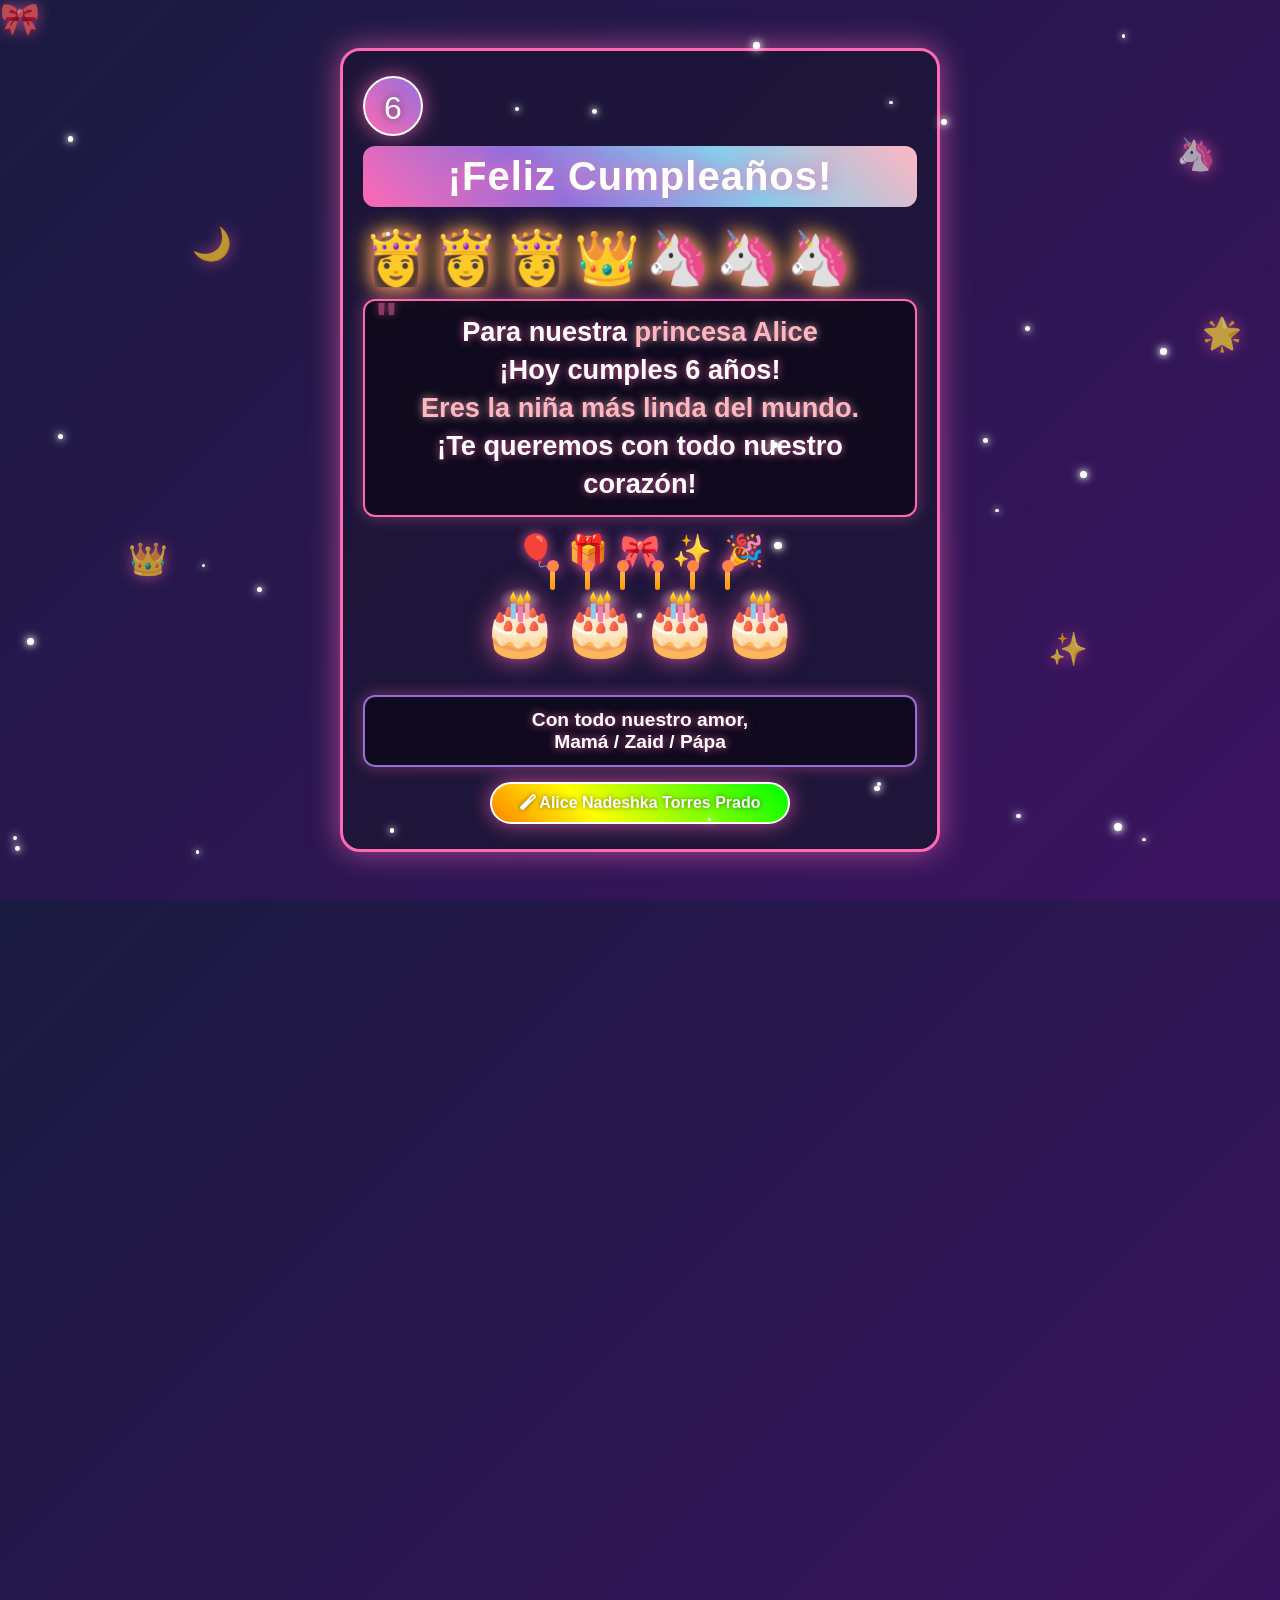
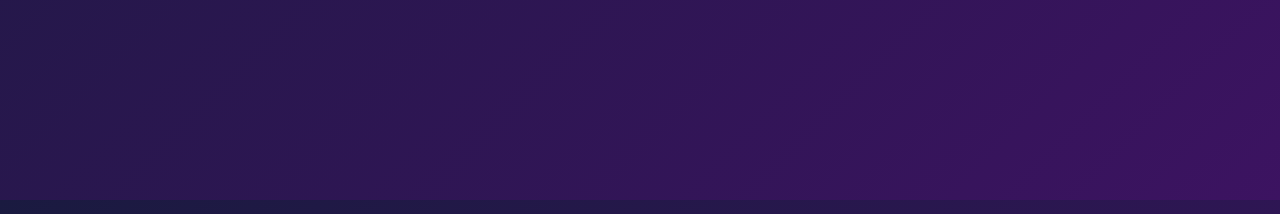
==== commit 02e05617: "Add files via upload" ====
--- a/cumpleaños.html
+++ b/cumpleaños.html
@@ -449,6 +449,10 @@
         const magicButton = document.getElementById('magicButton');
         const buttonText = document.getElementById('buttonText');
         
+        // Variables para controlar la música
+        let backgroundMusic = null;
+        let userInteracted = false;
+        
         // Crear estrellas de fondo
         function createStars() {
             const starsContainer = document.getElementById('stars');
@@ -551,25 +555,21 @@
             }
         }
         
-         // Inicializar la música
+        // Inicializar la música
         function initMusic() {
-            // Reemplaza esta URL con la de tu canción preferida de internet
+            // URL de música de cumpleaños
             const musicURL = 'https://cdn.pixabay.com/audio/2025/06/21/audio_3670645bb2.mp3';
             
             backgroundMusic = new Audio(musicURL);
-            backgroundMusic.volume = 0.4;
+            backgroundMusic.volume = 0.5;
             backgroundMusic.loop = true;
             
             console.log("Música inicializada correctamente");
-            
-            // Intentar reproducir automáticamente al cargar la página
-            startBackgroundMusic();
-        }
-        
-        // Función para iniciar la música de fondo
-        function startBackgroundMusic() {
-            if (backgroundMusic) {
-                // Crear una promesa para reproducir la música
+        }
+        
+        // Función para intentar reproducir música
+        function tryPlayMusic() {
+            if (backgroundMusic && userInteracted) {
                 const playPromise = backgroundMusic.play();
                 
                 if (playPromise !== undefined) {
@@ -578,18 +578,17 @@
                             console.log("Música reproduciéndose automáticamente");
                         })
                         .catch(error => {
-                            console.log("Reproducción automática prevenida:", error);
+                            console.log("Reproducción automática prevenida, esperando interacción:", error);
                         });
                 }
             }
         }
-
-        // Reproducir música
-        function playMusic() {
-            if (backgroundMusic) {
-                backgroundMusic.play().catch(e => {
-                    console.log("Error al reproducir música:", e);
-                });
+        
+        // Marcar que el usuario ha interactuado
+        function markUserInteracted() {
+            if (!userInteracted) {
+                userInteracted = true;
+                tryPlayMusic();
             }
         }
 
@@ -626,6 +625,8 @@
         
         // Alternar magia automática al hacer clic en el botón
         magicButton.addEventListener('click', function() {
+            markUserInteracted();
+            
             if (isMagicActive) {
                 stopAutoMagic();
             } else {
@@ -637,6 +638,7 @@
         window.onload = function() {
             createStars();
             initMusic(); // Inicializar la música
+            
             // Crear confeti inicial
             setTimeout(() => {
                 createConfetti();
@@ -644,17 +646,29 @@
             }, 500);
             
             // Iniciar magia automática después de 3 segundos
-            setTimeout(startAutoMagic, 3000);
+            setTimeout(startAutoMagic, 1000);
+            
+            // Intentar reproducir música después de un breve retraso
+            setTimeout(tryPlayMusic, 500);
         }
         
         // Efecto al hacer clic en cualquier parte
         document.body.addEventListener('click', function() {
+            markUserInteracted();
             createMagic();
         });
         
         // Efecto al presionar cualquier tecla
         document.addEventListener('keydown', function() {
+            markUserInteracted();
             createMagic();
+        });
+        
+        // Intentar reproducir cuando la página gana visibilidad (pestaña activa)
+        document.addEventListener('visibilitychange', function() {
+            if (!document.hidden) {
+                tryPlayMusic();
+            }
         });
     </script>
 </body>
